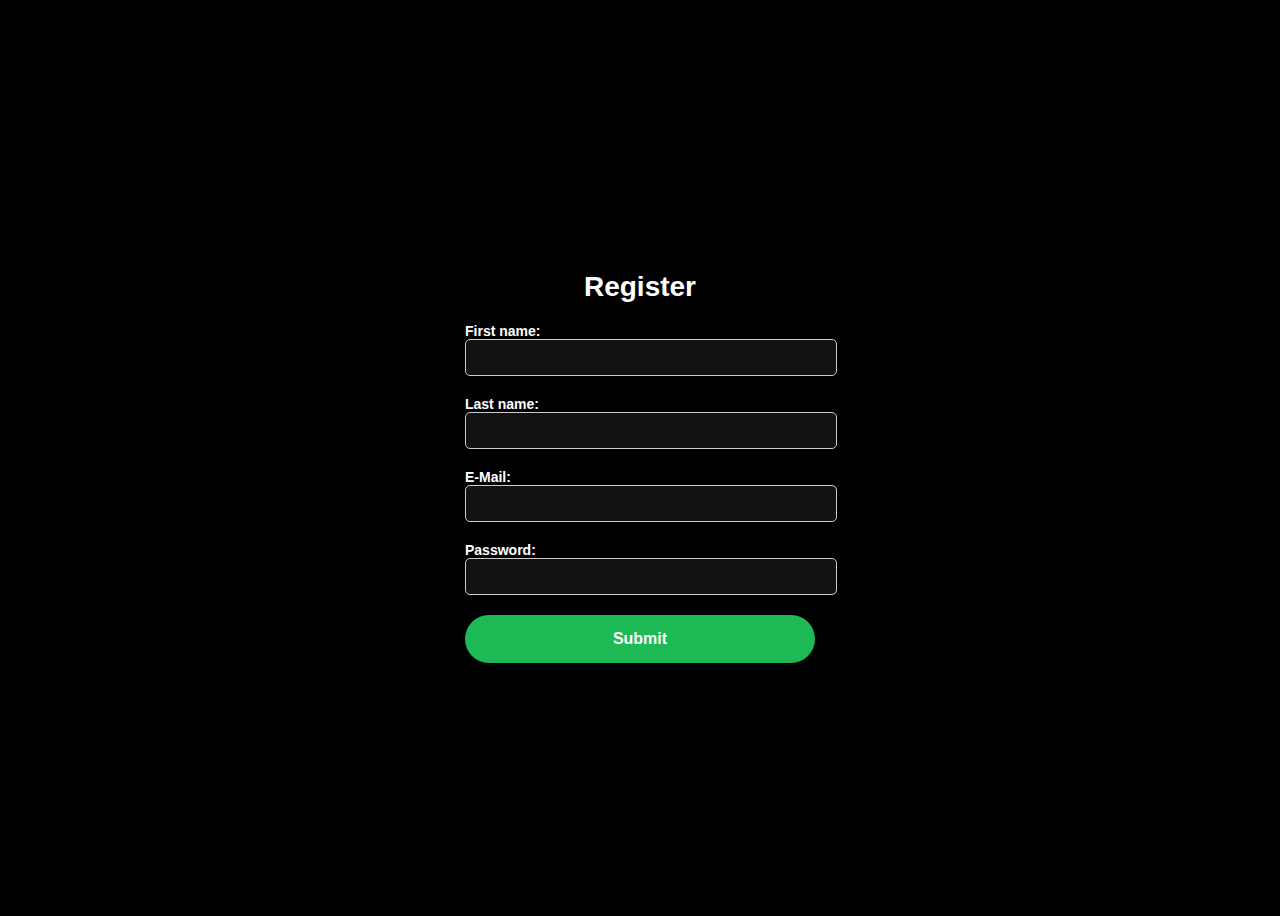
==== Register.html @ 1fcee5c9 "Register (html and css)" ====
<!DOCTYPE html>
<html lang="en">
<head>
    <meta charset="UTF-8">
    <meta name="viewport" content="width=device-width, initial-scale=1.0">
    <title>Register</title>
    <link rel="stylesheet" href="Regstyle.css">
</head>
<body>
    <div class="Register_form">
        <h1>Register</h1>
        <form>
            <div class="input">
                <label for="fname">First name:</label>
                <input type="text" id="fname" name="fname">
            </div>
            <div class="input">
                <label for="lname">Last name:</label>
                <input type="text" id="lname" name="lname">
            </div>
            <div class="input">
                <label for="email">E-Mail:</label>
                <input type="email" id="email" name="email">
            </div>
            <div class="input">
                <label for="password">Password:</label>
                <input type="password" id="password" name="password">
            </div>
            <div class="submit">
                <button type="submit">Submit</button>
            </div>
        </form>
    </div>
</body>
</html>
---- Regstyle.css ----
body 
{
    height: 100vh;                /*make content fill the screen */
    display: flex;
    justify-content: center;     /*horizontal*/
    align-items: center;        /*vertical*/
    background-color: #000;  /* Black background */
    font-family: Arial, sans-serif;
    color: white;
}

.Register_form {
    text-align: center;
    max-width: 350px; /*Limits the width*/
    width: 100%; /*take the max (350)*/
}

h1 {
    font-size: 28px;
    font-weight: bold;
    margin-bottom: 20px;  /*space between form and word */
}

label /* style lable beside  text box */
{
    display: block;/* make label 3la awl text box*/
    text-align: left;
    margin-bottom: 10 px;
    font-size: 14px;
    font-weight: bold;
}

input  /* style text box */
{
    width: 100%;
    padding: 10px;
    margin-bottom: 20px;
    border: 1px solid #ccc;
    border-radius: 5px;
    background-color: #121212; 
    color: white;
}

button {
    width: 100%;
    padding: 15px;
    background-color: #1db954; 
    color: white;
    border: none; /*  btl8y border */
    border-radius: 30px;
    font-size: 16px;
    cursor: pointer;/*change the shape of the cursor to pointer*/
    font-weight: bold;
}
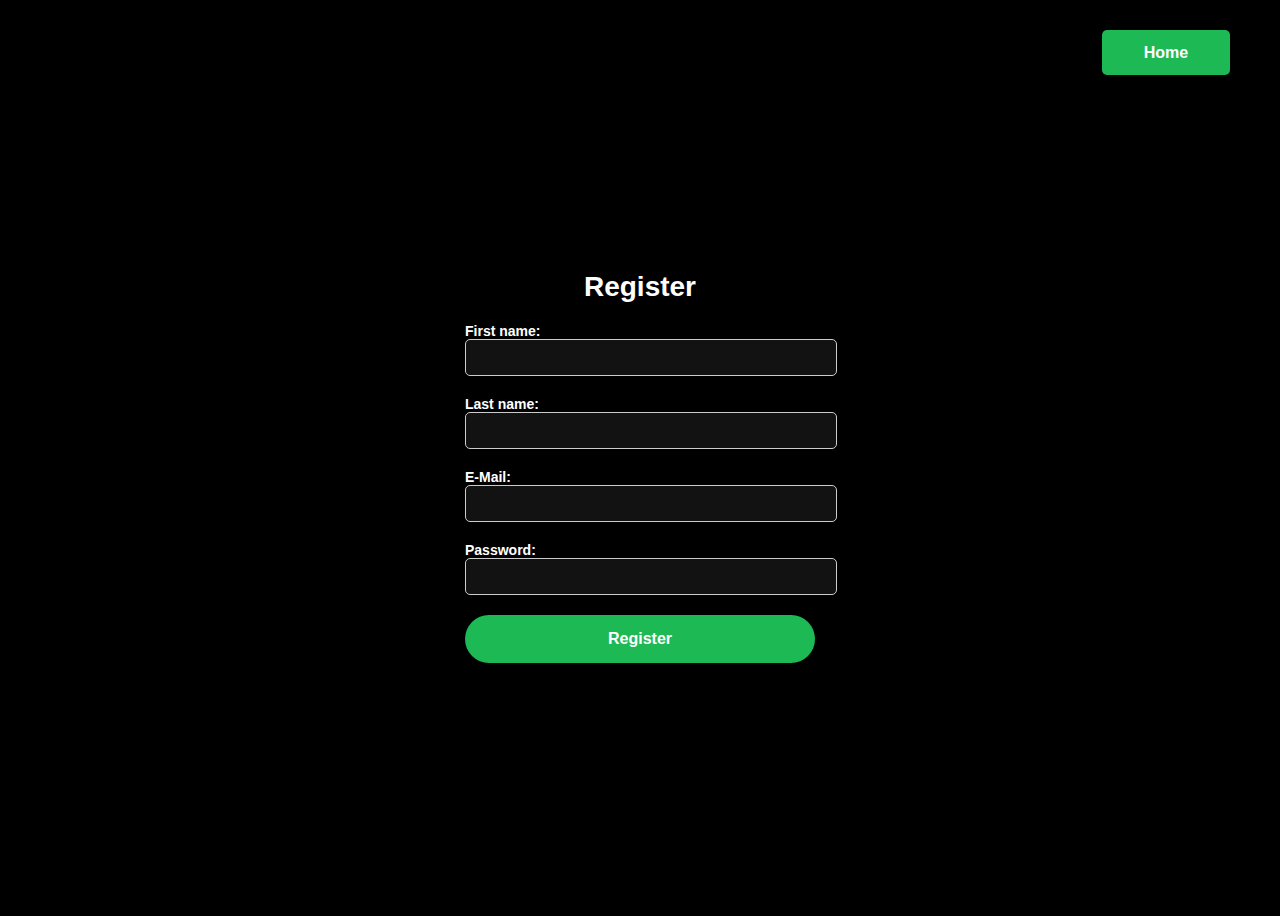
==== commit 21638a4a: "final" ====
--- a/Register.html
+++ b/Register.html
@@ -4,9 +4,11 @@
     <meta charset="UTF-8">
     <meta name="viewport" content="width=device-width, initial-scale=1.0">
     <title>Register</title>
-    <link rel="stylesheet" href="Regstyle.css">
+    <link rel="stylesheet" href="Reglogstyle.css">
 </head>
 <body>
+    <button class="home-button" onclick="location.href='index.html'">Home</button>
+   
     <div class="Register_form">
         <h1>Register</h1>
         <form>
@@ -27,7 +29,7 @@
                 <input type="password" id="password" name="password">
             </div>
             <div class="submit">
-                <button type="submit">Submit</button>
+                <button type="submit">Register</button>
             </div>
         </form>
     </div>
--- a/Reglogstyle.css
+++ b/Reglogstyle.css
@@ -0,0 +1,71 @@
+body 
+{
+    height: 100vh;                /*make content fill the screen */
+    display: flex;
+    justify-content: center;     /*horizontal*/
+    align-items: center;        /*vertical*/
+    background-color: #000;  /* Black background */
+    font-family: Arial, sans-serif;
+    color: white;
+}
+
+.Register_form {
+    text-align: center;
+    max-width: 350px; /*Limits the width*/
+    width: 100%; /*take the max (350)*/
+}
+
+h1 {
+    font-size: 28px;
+    font-weight: bold;
+    margin-bottom: 20px;  /*space between form and word */
+}
+
+label /* style lable beside  text box */
+{
+    display: block;/* make label 3la awl text box*/
+    text-align: left;
+    margin-bottom: 10 px;
+    font-size: 14px;
+    font-weight: bold;
+}
+
+input  /* style text box */
+{
+    width: 100%;
+    padding: 10px;
+    margin-bottom: 20px;
+    border: 1px solid #ccc;
+    border-radius: 5px;
+    background-color: #121212; 
+    color: white;
+}
+
+button {
+    width: 100%;
+    padding: 15px;
+    background-color: #1db954; 
+    color: white;
+    border: none; /*  btl8y border */
+    border-radius: 30px;
+    font-size: 16px;
+    cursor: pointer;/*change the shape of the cursor to pointer*/
+    font-weight: bold;
+}
+.home-button {
+    position: fixed;
+    top: 30px;
+    right: 50px;
+    padding: 10px 20px;
+    background-color: #1db954;
+    color: white;
+    border: none;
+    border-radius: 5px;
+    cursor: pointer;
+    font-size: 16px;
+    width: 10%;
+    height: 5%;; /* Fixed width */
+     /* Fixed height */
+}
+
+
